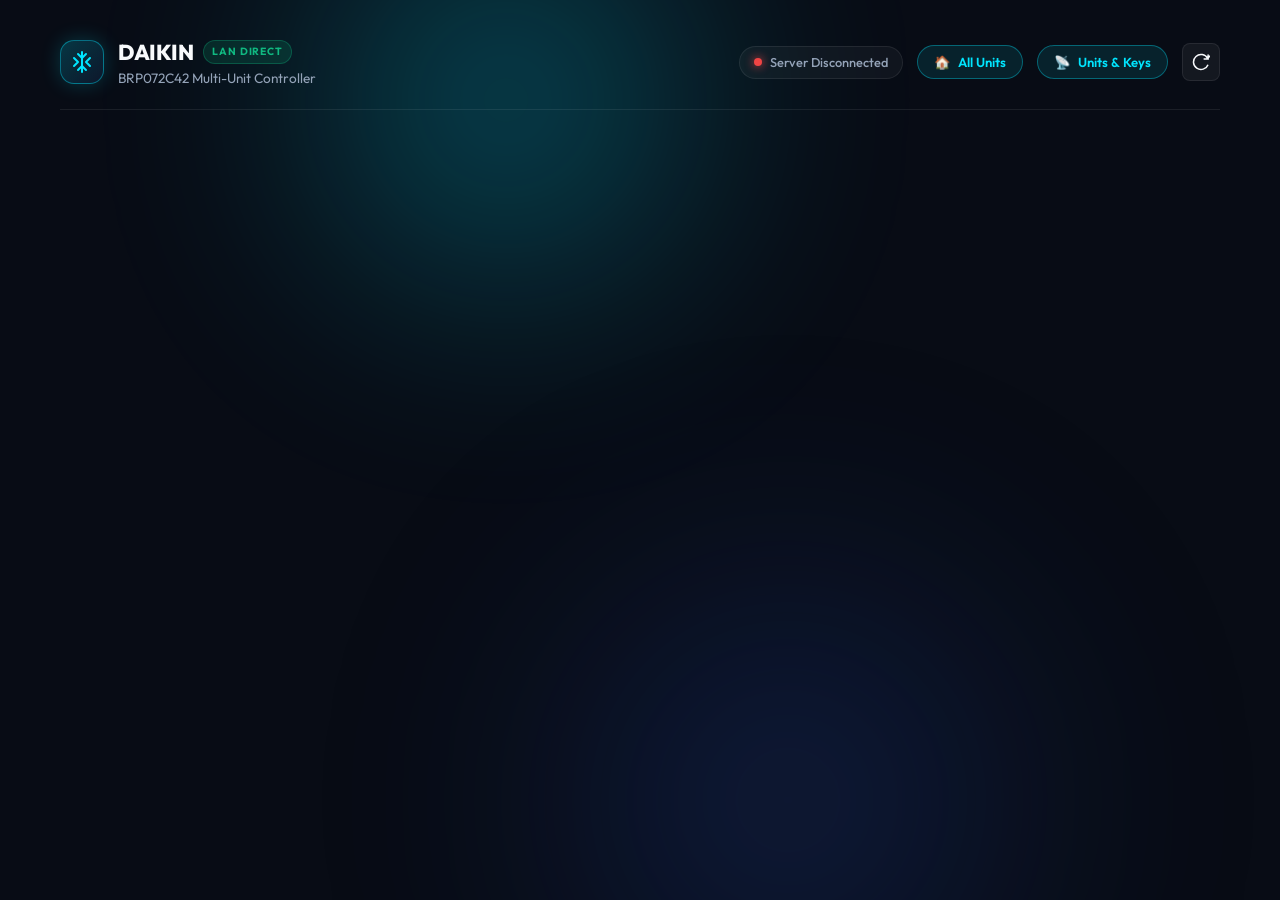
==== micropython/web/index.html @ b4bcb9a4 "feat(web): add mobile at-a-glance overview, declutter diagnostics, and in-browser renaming" ====
<!DOCTYPE html>
<html lang="en">
<head>
  <meta charset="UTF-8">
  <meta name="viewport" content="width=device-width, initial-scale=1.0, maximum-scale=1.0, user-scalable=no">
  <meta name="theme-color" content="#080c15">
  <meta name="apple-mobile-web-app-capable" content="yes">
  <meta name="apple-mobile-web-app-status-bar-style" content="black-translucent">
  <title>Daikin Local Climate Hub</title>
  <meta name="description" content="Local LAN controller for Daikin BRP072C42 smart air conditioners without cloud dependency.">
  <link rel="icon" href="data:image/svg+xml,<svg xmlns=%22http://www.w3.org/2000/svg%22 viewBox=%220 0 100 100%22><text y=%22.9em%22 font-size=%2290%22>❄️</text></svg>">
  <link rel="preconnect" href="https://fonts.googleapis.com">
  <link rel="preconnect" href="https://fonts.gstatic.com" crossorigin>
  <link href="https://fonts.googleapis.com/css2?family=Outfit:wght@300;400;500;600;700;800&family=JetBrains+Mono:wght@400;500&display=swap" rel="stylesheet">
  <link rel="stylesheet" href="style.css">
</head>
<body>
  <div class="ambient-glow glow-top"></div>
  <div class="ambient-glow glow-bottom"></div>

  <div class="app-container">
    <!-- Header -->
    <header class="app-header">
      <div class="brand">
        <div class="brand-icon">
          <svg viewBox="0 0 24 24" fill="none" stroke="currentColor" stroke-width="2" stroke-linecap="round" stroke-linejoin="round">
            <line x1="12" y1="2" x2="12" y2="22"></line>
            <path d="m20 16-4-4 4-4"></path>
            <path d="m4 8 4 4-4 4"></path>
            <path d="m16 4-4 4-4-4"></path>
            <path d="m8 20 4-4 4 4"></path>
          </svg>
        </div>
        <div class="brand-text">
          <h1>DAIKIN <span class="badge-direct">LAN DIRECT</span></h1>
          <p class="subtitle">BRP072C42 Multi-Unit Controller</p>
        </div>
      </div>

      <div class="header-actions">
        <div class="connection-status" id="connection-status">
          <span class="status-pulse"></span>
          <span class="status-text" id="status-text">Connected</span>
        </div>
        <button id="btn-toggle-view" class="pill-btn" title="Toggle Overview / Detailed View">
          <span class="btn-icon" id="toggle-view-icon">🏠</span>
          <span id="toggle-view-text">All Units</span>
        </button>
        <button id="btn-open-discovery" class="pill-btn" title="Discover & Configure Units">
          <span class="btn-icon">📡</span>
          <span>Units & Keys</span>
        </button>
        <button id="btn-refresh" class="icon-button" title="Refresh Telemetry">
          <svg viewBox="0 0 24 24" fill="none" stroke="currentColor" stroke-width="2">
            <path d="M21.5 2v6h-6M21.34 15.57a10 10 0 1 1-.57-8.38l5.67-5.67"/>
          </svg>
        </button>
      </div>
    </header>

    <!-- Multi-Device Tabs -->
    <nav class="device-tabs-container">
      <div class="device-tabs" id="device-tabs">
        <!-- Rendered by JS -->
      </div>
    </nav>

    <!-- Main Content Area -->
    <main class="dashboard-content" id="dashboard-content">
      <!-- Loading Skeleton -->
      <div class="loading-state" id="loading-state">
        <div class="spinner"></div>
        <p>Connecting to Daikin Wi-Fi unit...</p>
      </div>

      <!-- Overview / Landing View: All ACs at a glance -->
      <div id="overview-view" class="view-panel hidden">
        <div class="overview-header-bar">
          <div class="overview-stats">
            <h2 class="overview-title">All Climate Units</h2>
            <p class="overview-subtitle" id="overview-subtitle">Loading units...</p>
          </div>
          <div class="overview-actions">
            <button id="btn-all-off" class="pill-btn pill-btn-danger" title="Turn all running units off">
              <span class="btn-icon">⏹️</span>
              <span>Turn All Off</span>
            </button>
          </div>
        </div>

        <div class="overview-grid" id="overview-grid">
          <!-- Room cards rendered dynamically by JS -->
        </div>
      </div>

      <!-- Single Device Detail View -->
      <div id="active-device-view" class="view-panel hidden">
        <!-- Back Navigation Bar -->
        <div class="detail-nav-bar">
          <button id="btn-back-to-overview" class="btn-back" title="Back to All Units">
            <svg viewBox="0 0 24 24" fill="none" stroke="currentColor" stroke-width="2.5" class="back-icon">
              <line x1="19" y1="12" x2="5" y2="12"></line>
              <polyline points="12 19 5 12 12 5"></polyline>
            </svg>
            <span>All Units</span>
          </button>
          <span class="detail-nav-hint">Tap to view all rooms at a glance</span>
        </div>

        <!-- Top Control Deck -->
        <div class="control-grid">
          <!-- Main Thermostat Card -->
          <section class="card thermostat-card">
            <div class="card-header">
              <div class="title-with-rename">
                <div class="name-edit-wrapper">
                  <h2 class="card-title" id="active-device-name">Homeroom AC</h2>
                  <button id="btn-edit-active-name" class="icon-button-sm btn-rename" title="Rename this AC">
                    <svg viewBox="0 0 24 24" fill="none" stroke="currentColor" stroke-width="2">
                      <path d="M17 3a2.828 2.828 0 1 1 4 4L7.5 20.5 2 22l1.5-5.5L17 3z"></path>
                    </svg>
                  </button>
                </div>
                <p class="card-subtitle" id="active-device-ip">192.168.1.104 • BRP072C42</p>
              </div>
              <button id="btn-power" class="power-toggle" aria-label="Toggle Power">
                <svg viewBox="0 0 24 24" fill="none" stroke="currentColor" stroke-width="2.5">
                  <path d="M18.36 6.64a9 9 0 1 1-12.73 0M12 2v10"/>
                </svg>
              </button>
            </div>

            <div class="dial-container">
              <div class="dial-glow" id="dial-glow"></div>
              <div class="dial-inner">
                <button id="btn-temp-down" class="temp-stepper-btn" aria-label="Decrease Temperature">
                  <svg viewBox="0 0 24 24" fill="none" stroke="currentColor" stroke-width="3">
                    <line x1="5" y1="12" x2="19" y2="12"></line>
                  </svg>
                </button>
                <div class="temp-display">
                  <span class="temp-val" id="val-target-temp">24.0</span>
                  <span class="temp-unit">°C</span>
                  <div class="temp-label" id="label-mode-summary">COOLING ACTIVE</div>
                </div>
                <button id="btn-temp-up" class="temp-stepper-btn" aria-label="Increase Temperature">
                  <svg viewBox="0 0 24 24" fill="none" stroke="currentColor" stroke-width="3">
                    <line x1="12" y1="5" x2="12" y2="19"></line>
                    <line x1="5" y1="12" x2="19" y2="12"></line>
                  </svg>
                </button>
              </div>
            </div>

            <!-- Mode Selector -->
            <div class="control-section">
              <label class="section-label">OPERATING MODE</label>
              <div class="button-group mode-group" id="mode-selector">
                <button class="chip-btn" data-mode="cool" id="mode-cool">
                  <span class="chip-icon">❄️</span>
                  <span>Cool</span>
                </button>
                <button class="chip-btn" data-mode="dry" id="mode-dry">
                  <span class="chip-icon">💧</span>
                  <span>Dry</span>
                </button>
                <button class="chip-btn" data-mode="fan" id="mode-fan">
                  <span class="chip-icon">🌀</span>
                  <span>Fan</span>
                </button>
                <button class="chip-btn" data-mode="auto" id="mode-auto">
                  <span class="chip-icon">⚡</span>
                  <span>Auto</span>
                </button>
                <button class="chip-btn" data-mode="heat" id="mode-heat">
                  <span class="chip-icon">☀️</span>
                  <span>Heat</span>
                </button>
              </div>
            </div>

            <!-- Fan Speed & Swing Controls -->
            <div class="control-row">
              <div class="control-section flex-1">
                <label class="section-label">FAN SPEED</label>
                <div class="button-group" id="fan-selector">
                  <button class="chip-btn chip-sm" data-fan="A" id="fan-A">Auto</button>
                  <button class="chip-btn chip-sm" data-fan="B" id="fan-B">Quiet</button>
                  <button class="chip-btn chip-sm" data-fan="3" id="fan-3">1</button>
                  <button class="chip-btn chip-sm" data-fan="4" id="fan-4">2</button>
                  <button class="chip-btn chip-sm" data-fan="5" id="fan-5">3</button>
                  <button class="chip-btn chip-sm" data-fan="6" id="fan-6">4</button>
                  <button class="chip-btn chip-sm" data-fan="7" id="fan-7">5</button>
                </div>
              </div>

              <div class="control-section flex-1">
                <label class="section-label">VANE SWING</label>
                <div class="button-group" id="swing-selector">
                  <button class="chip-btn chip-sm" data-swing="0" id="swing-0">Off</button>
                  <button class="chip-btn chip-sm" data-swing="1" id="swing-1">Vert</button>
                  <button class="chip-btn chip-sm" data-swing="2" id="swing-2">Horiz</button>
                  <button class="chip-btn chip-sm" data-swing="3" id="swing-3">3D</button>
                </div>
              </div>
            </div>
          </section>

          <!-- Telemetry & Live Sensors -->
          <section class="card telemetry-card">
            <div class="telemetry-header">
              <h3 class="card-title">Live Sensors</h3>
              <p class="card-subtitle">Direct hardware thermistors</p>
            </div>

            <!-- Primary Climate Essentials (Prominent & Clean) -->
            <div class="primary-sensors-row">
              <div class="stat-box primary-stat">
                <span class="stat-icon">🏠</span>
                <div class="stat-meta">
                  <span class="stat-label">Indoor Room Temp</span>
                  <div class="stat-value" id="stat-htemp">--<span class="stat-unit">°C</span></div>
                </div>
              </div>

              <div class="stat-box primary-stat">
                <span class="stat-icon">💧</span>
                <div class="stat-meta">
                  <span class="stat-label">Indoor Humidity</span>
                  <div class="stat-value" id="stat-hhum">--<span class="stat-unit">%</span></div>
                </div>
              </div>
            </div>

            <!-- Collapsible Advanced Technical Diagnostics (Decluttered) -->
            <details class="diagnostics-drawer" id="diagnostics-drawer">
              <summary class="diagnostics-summary">
                <div class="summary-left">
                  <span class="summary-icon">⚡</span>
                  <span class="summary-text">Technical Diagnostics & Hardware</span>
                </div>
                <span class="summary-pill">Show</span>
              </summary>
              <div class="diagnostics-body">
                <div class="telemetry-grid">
                  <div class="stat-box">
                    <span class="stat-icon">⛅</span>
                    <div class="stat-meta">
                      <span class="stat-label">Outdoor Condenser</span>
                      <div class="stat-value" id="stat-otemp">--<span class="stat-unit">°C</span></div>
                    </div>
                  </div>

                  <div class="stat-box">
                    <span class="stat-icon">⚡</span>
                    <div class="stat-meta">
                      <span class="stat-label">Compressor Frequency</span>
                      <div class="stat-value" id="stat-cmpfreq">--<span class="stat-unit">Hz</span></div>
                    </div>
                  </div>

                  <div class="stat-box">
                    <span class="stat-icon">⏱️</span>
                    <div class="stat-meta">
                      <span class="stat-label">Today's Runtime</span>
                      <div class="stat-value" id="stat-runtime">--<span class="stat-unit">m</span></div>
                    </div>
                  </div>

                  <div class="stat-box">
                    <span class="stat-icon">🛡️</span>
                    <div class="stat-meta">
                      <span class="stat-label">Diagnostic Error</span>
                      <div class="stat-value stat-ok" id="stat-error">0 (Normal)</div>
                    </div>
                  </div>
                </div>

                <!-- Hardware Metadata -->
                <div class="hardware-info-box">
                  <div class="hw-item">
                    <span class="hw-label">MAC Address</span>
                    <span class="hw-value font-mono" id="hw-mac">--</span>
                  </div>
                  <div class="hw-item">
                    <span class="hw-label">Firmware</span>
                    <span class="hw-value font-mono" id="hw-firmware">--</span>
                  </div>
                  <div class="hw-item">
                    <span class="hw-label">Adapter Protocol</span>
                    <span class="hw-value">BRP072C42 (Legacy TLS)</span>
                  </div>
                  <div class="hw-item">
                    <span class="hw-label">Internal AC Clock</span>
                    <span class="hw-value font-mono" id="hw-clock">--</span>
                  </div>
                </div>
              </div>
            </details>
          </section>
        </div>
      </div>

      <!-- Unconfigured Device Placeholder View -->
      <div id="unconfigured-device-view" class="view-panel hidden">
        <div class="card setup-card">
          <div class="setup-icon">🔧</div>
          <h2 id="setup-device-title">Unit Not Configured Yet</h2>
          <p class="setup-desc">
            This unit slot is ready in your configuration. To connect this AC, open your configuration file and fill in its IP address and 13-digit sticker key.
          </p>

          <div class="code-block-preview">
            <span class="code-file-label">daikin_config.json</span>
            <pre><code>{
  "id": "<span id="setup-id-preview">ac_2</span>",
  "name": "<span id="setup-name-preview">Living Room AC</span>",
  "ip": "192.168.1.XXX",    <span class="code-comment">// Check your router DHCP list</span>
  "key": "PLACEHOLDER_KEY"   <span class="code-comment">// From sticker on BRP072C42 box</span>
}</code></pre>
          </div>

          <div class="setup-steps">
            <div class="step-item">
              <span class="step-number">1</span>
              <div>
                <strong>Find the unit's IP:</strong> Look up the DHCP client list in your home Wi-Fi router for <code>DaikinAP...</code> or its MAC address.
              </div>
            </div>
            <div class="step-item">
              <span class="step-number">2</span>
              <div>
                <strong>Get the Key:</strong> Check the photo you took of this unit's internal box for the 13-digit <code>KEY: XXXXXXXXXXXXX</code>.
              </div>
            </div>
            <div class="step-item">
              <span class="step-number">3</span>
              <div>
                <strong>Paste & Save:</strong> Edit <code>daikin_config.json</code>. The server will auto-register it!
              </div>
            </div>
          </div>
          <div class="setup-actions">
            <button id="btn-setup-open-discovery" class="btn-primary">
              <span>📡 Open Units & Key Helper</span>
            </button>
          </div>
        </div>
      </div>
    </main>

    <!-- Floating Action Toast -->
    <div id="toast" class="toast">
      <span id="toast-message">Command sent</span>
    </div>
  </div>

  <!-- In-Browser Nickname Customization Modal -->
  <div id="modal-rename" class="modal-overlay hidden">
    <div class="modal-card modal-card-sm">
      <div class="modal-header">
        <div class="modal-title-group">
          <span class="modal-badge">CUSTOMIZE A/C</span>
          <h2>Rename A/C Unit</h2>
          <p class="modal-subtitle">Update the friendly room nickname shown in the app.</p>
        </div>
        <button id="btn-close-rename-modal" class="icon-button modal-close" title="Close">✕</button>
      </div>

      <div class="modal-body-padded">
        <label for="input-rename-name" class="input-label">ROOM NICKNAME</label>
        <input 
          type="text" 
          id="input-rename-name" 
          class="key-input" 
          placeholder="e.g. Mom's Bedroom" 
          maxlength="32" 
          autocomplete="off"
        />
        <p class="input-hint">Saved instantly to server config & all connected browsers.</p>
      </div>

      <div class="modal-footer-actions">
        <button id="btn-cancel-rename" class="pill-btn">Cancel</button>
        <button id="btn-save-rename" class="btn-primary">
          <span>Save Nickname</span>
        </button>
      </div>
    </div>
  </div>

  <!-- Discovery & Key Management Modal -->
  <div id="modal-discovery" class="modal-overlay hidden">
    <div class="modal-card">
      <div class="modal-header">
        <div class="modal-title-group">
          <span class="modal-badge">LAN DISCOVERY & SETUP</span>
          <h2>Daikin AC Units</h2>
          <p class="modal-subtitle">Discovered units on your Wi-Fi. Enter 13-digit sticker keys in any order to pair.</p>
        </div>
        <button id="btn-close-modal" class="icon-button modal-close" title="Close">✕</button>
      </div>

      <div class="modal-actions-bar">
        <button id="btn-scan-network" class="btn-primary">
          <span class="scan-icon">📡</span>
          <span id="scan-btn-text">Scan Wi-Fi Subnet</span>
        </button>
        <span id="scan-status-pill" class="scan-status-text">Ready to scan</span>
      </div>

      <div id="discovered-cards-container" class="discovered-grid">
        <!-- Rendered dynamically by JS -->
      </div>
    </div>
  </div>

  <script src="app.js"></script>
</body>
</html>
---- micropython/web/style.css ----
:root {
  --bg-base: #080c15;
  --bg-card: rgba(18, 24, 38, 0.75);
  --bg-card-hover: rgba(24, 32, 50, 0.85);
  --bg-input: rgba(10, 14, 23, 0.6);
  --border-subtle: rgba(255, 255, 255, 0.08);
  --border-focus: rgba(0, 229, 255, 0.5);

  --text-main: #f8fafc;
  --text-muted: #94a3b8;
  --text-dim: #64748b;

  --accent-cyan: #00e5ff;
  --accent-blue: #3b82f6;
  --accent-emerald: #10b981;
  --accent-amber: #f59e0b;
  --accent-purple: #a855f7;
  --accent-danger: #ef4444;

  --glow-cyan: rgba(0, 229, 255, 0.35);
  --glow-emerald: rgba(16, 185, 129, 0.35);

  --radius-sm: 8px;
  --radius-md: 14px;
  --radius-lg: 22px;
  --radius-full: 9999px;

  --font-sans: 'Outfit', -apple-system, BlinkMacSystemFont, 'Segoe UI', Roboto, sans-serif;
  --font-mono: 'JetBrains Mono', monospace;

  --transition-fast: 0.18s cubic-bezier(0.4, 0, 0.2, 1);
  --transition-smooth: 0.3s cubic-bezier(0.16, 1, 0.3, 1);
}

*, *::before, *::after {
  box-sizing: border-box;
  margin: 0;
  padding: 0;
}

body {
  font-family: var(--font-sans);
  background-color: var(--bg-base);
  color: var(--text-main);
  min-height: 100vh;
  position: relative;
  overflow-x: hidden;
  line-height: 1.5;
  -webkit-font-smoothing: antialiased;
}

/* Ambient glow backgrounds */
.ambient-glow {
  position: fixed;
  border-radius: 50%;
  filter: blur(120px);
  pointer-events: none;
  z-index: 0;
  opacity: 0.45;
}

.glow-top {
  top: -150px;
  left: 20%;
  width: 500px;
  height: 500px;
  background: radial-gradient(circle, var(--accent-cyan) 0%, transparent 70%);
}

.glow-bottom {
  bottom: -200px;
  right: 15%;
  width: 600px;
  height: 600px;
  background: radial-gradient(circle, #1e3a8a 0%, transparent 75%);
}

.app-container {
  position: relative;
  z-index: 1;
  max-width: 1200px;
  margin: 0 auto;
  padding: 24px 20px 60px;
}

/* Header */
.app-header {
  display: flex;
  align-items: center;
  justify-content: space-between;
  padding: 12px 0 20px;
  border-bottom: 1px solid var(--border-subtle);
  margin-bottom: 24px;
}

.brand {
  display: flex;
  align-items: center;
  gap: 14px;
}

.brand-icon {
  width: 44px;
  height: 44px;
  background: linear-gradient(135deg, rgba(0, 229, 255, 0.2), rgba(59, 130, 246, 0.1));
  border: 1px solid rgba(0, 229, 255, 0.4);
  border-radius: var(--radius-md);
  display: flex;
  align-items: center;
  justify-content: center;
  color: var(--accent-cyan);
  box-shadow: 0 0 20px rgba(0, 229, 255, 0.2);
}

.brand-icon svg {
  width: 24px;
  height: 24px;
}

.brand-text h1 {
  font-size: 1.35rem;
  font-weight: 800;
  letter-spacing: -0.02em;
  display: flex;
  align-items: center;
  gap: 10px;
}

.badge-direct {
  font-size: 0.65rem;
  font-weight: 700;
  letter-spacing: 0.08em;
  padding: 3px 8px;
  border-radius: var(--radius-full);
  background: rgba(16, 185, 129, 0.15);
  color: var(--accent-emerald);
  border: 1px solid rgba(16, 185, 129, 0.3);
  text-transform: uppercase;
}

.subtitle {
  font-size: 0.85rem;
  color: var(--text-muted);
}

.header-actions {
  display: flex;
  align-items: center;
  gap: 14px;
}

.connection-status {
  display: flex;
  align-items: center;
  gap: 8px;
  padding: 6px 14px;
  background: rgba(255, 255, 255, 0.04);
  border: 1px solid var(--border-subtle);
  border-radius: var(--radius-full);
  font-size: 0.8rem;
  font-weight: 500;
  color: var(--text-muted);
}

.status-pulse {
  width: 8px;
  height: 8px;
  border-radius: 50%;
  background: var(--accent-emerald);
  box-shadow: 0 0 10px var(--accent-emerald);
  animation: pulse 2s infinite;
}

.status-pulse.status-busy {
  background: var(--accent-amber);
  box-shadow: 0 0 10px var(--accent-amber);
}

.status-pulse.status-error {
  background: var(--accent-danger);
  box-shadow: 0 0 10px var(--accent-danger);
}

@keyframes pulse {
  0% { transform: scale(0.95); opacity: 0.8; }
  50% { transform: scale(1.25); opacity: 1; }
  100% { transform: scale(0.95); opacity: 0.8; }
}

.icon-button {
  background: rgba(255, 255, 255, 0.05);
  border: 1px solid var(--border-subtle);
  color: var(--text-main);
  width: 38px;
  height: 38px;
  border-radius: var(--radius-sm);
  display: flex;
  align-items: center;
  justify-content: center;
  cursor: pointer;
  transition: var(--transition-fast);
}

.icon-button:hover {
  background: rgba(255, 255, 255, 0.12);
  transform: rotate(45deg);
}

.icon-button svg {
  width: 18px;
  height: 18px;
}

/* Device Tabs Bar */
.device-tabs-container {
  margin-bottom: 24px;
  overflow-x: auto;
  padding-bottom: 6px;
}

.device-tabs {
  display: flex;
  gap: 10px;
}

.device-tab {
  display: flex;
  align-items: center;
  gap: 10px;
  padding: 10px 18px;
  background: rgba(18, 24, 38, 0.6);
  backdrop-filter: blur(12px);
  border: 1px solid var(--border-subtle);
  border-radius: var(--radius-md);
  color: var(--text-muted);
  cursor: pointer;
  font-family: inherit;
  font-size: 0.9rem;
  font-weight: 500;
  transition: var(--transition-fast);
  white-space: nowrap;
}

.device-tab:hover {
  background: rgba(28, 38, 60, 0.7);
  color: var(--text-main);
  border-color: rgba(255, 255, 255, 0.15);
}

.device-tab.active {
  background: linear-gradient(135deg, rgba(0, 229, 255, 0.12), rgba(59, 130, 246, 0.08));
  border-color: var(--accent-cyan);
  color: #fff;
  box-shadow: 0 4px 20px rgba(0, 229, 255, 0.15);
}

.tab-badge {
  font-size: 0.7rem;
  padding: 2px 7px;
  border-radius: var(--radius-full);
  background: rgba(255, 255, 255, 0.08);
}

.device-tab.active .tab-badge {
  background: rgba(0, 229, 255, 0.2);
  color: var(--accent-cyan);
}

/* Main Cards Layout */
.control-grid {
  display: grid;
  grid-template-columns: 1.15fr 0.85fr;
  gap: 24px;
}

@media (max-width: 900px) {
  .control-grid {
    grid-template-columns: 1fr;
  }
}

@media (max-width: 640px) {
  .app-container {
    padding: 16px 14px 48px;
  }
  .app-header {
    flex-direction: column;
    align-items: flex-start;
    gap: 12px;
  }
  .header-actions {
    width: 100%;
    justify-content: space-between;
  }
  .card {
    padding: 20px 16px;
    border-radius: var(--radius-md);
  }
  .dial-inner {
    width: 216px;
    height: 216px;
  }
  .temp-val {
    font-size: 2.85rem;
  }
  .control-row {
    flex-direction: column;
    gap: 14px;
  }
  .telemetry-grid {
    grid-template-columns: 1fr 1fr;
    gap: 10px;
  }
  .stat-box {
    padding: 12px 10px;
    gap: 10px;
  }
  .stat-icon {
    font-size: 1.35rem;
  }
  .stat-value {
    font-size: 1.15rem;
  }
  .chip-btn {
    padding: 8px 10px;
    font-size: 0.82rem;
  }
}

.card {
  background: var(--bg-card);
  backdrop-filter: blur(16px);
  border: 1px solid var(--border-subtle);
  border-radius: var(--radius-lg);
  padding: 28px;
  box-shadow: 0 10px 40px rgba(0, 0, 0, 0.35);
  position: relative;
  overflow: hidden;
}

.card-header {
  display: flex;
  justify-content: space-between;
  align-items: flex-start;
  margin-bottom: 24px;
}

.card-title {
  font-size: 1.35rem;
  font-weight: 700;
  letter-spacing: -0.01em;
}

.card-subtitle {
  font-size: 0.85rem;
  color: var(--text-muted);
  margin-top: 4px;
}

/* Power Toggle Button */
.power-toggle {
  width: 52px;
  height: 52px;
  border-radius: 50%;
  border: 1px solid var(--border-subtle);
  background: rgba(255, 255, 255, 0.04);
  color: var(--text-dim);
  cursor: pointer;
  display: flex;
  align-items: center;
  justify-content: center;
  transition: var(--transition-fast);
}

.power-toggle svg {
  width: 24px;
  height: 24px;
}

.power-toggle:hover {
  transform: scale(1.05);
}

.power-toggle.is-on {
  background: linear-gradient(135deg, rgba(0, 229, 255, 0.25), rgba(16, 185, 129, 0.25));
  border-color: var(--accent-cyan);
  color: var(--accent-cyan);
  box-shadow: 0 0 25px var(--glow-cyan);
}

/* Radial Thermostat Dial */
.dial-container {
  display: flex;
  justify-content: center;
  align-items: center;
  margin: 16px 0 32px;
  position: relative;
}

.dial-glow {
  position: absolute;
  width: 260px;
  height: 260px;
  border-radius: 50%;
  background: radial-gradient(circle, rgba(0, 229, 255, 0.18) 0%, transparent 68%);
  pointer-events: none;
  transition: background var(--transition-smooth);
}

.dial-inner {
  width: 240px;
  height: 240px;
  border-radius: 50%;
  background: linear-gradient(145deg, #0f1626, #090e1a);
  border: 2px solid rgba(0, 229, 255, 0.3);
  box-shadow: inset 0 4px 20px rgba(0, 0, 0, 0.6), 0 10px 30px rgba(0, 0, 0, 0.5);
  display: flex;
  align-items: center;
  justify-content: space-between;
  padding: 0 18px;
  position: relative;
  z-index: 2;
}

.temp-display {
  text-align: center;
  flex: 1;
}

.temp-val {
  font-size: 3.4rem;
  font-weight: 800;
  letter-spacing: -0.04em;
  color: var(--text-main);
  line-height: 1;
}

.temp-unit {
  font-size: 1.4rem;
  font-weight: 500;
  color: var(--accent-cyan);
  margin-left: 2px;
}

.temp-label {
  font-size: 0.7rem;
  letter-spacing: 0.1em;
  font-weight: 700;
  color: var(--accent-cyan);
  text-transform: uppercase;
  margin-top: 8px;
}

.temp-stepper-btn {
  width: 42px;
  height: 42px;
  border-radius: 50%;
  border: 1px solid var(--border-subtle);
  background: rgba(255, 255, 255, 0.05);
  color: var(--text-main);
  cursor: pointer;
  display: flex;
  align-items: center;
  justify-content: center;
  transition: var(--transition-fast);
}

.temp-stepper-btn:hover {
  background: rgba(0, 229, 255, 0.15);
  border-color: var(--accent-cyan);
  color: var(--accent-cyan);
  transform: scale(1.1);
}

.temp-stepper-btn svg {
  width: 20px;
  height: 20px;
}

/* Mode & Chip Selectors */
.control-section {
  margin-top: 22px;
}

.section-label {
  display: block;
  font-size: 0.72rem;
  font-weight: 700;
  letter-spacing: 0.08em;
  color: var(--text-dim);
  margin-bottom: 10px;
  text-transform: uppercase;
}

.button-group {
  display: flex;
  gap: 8px;
  flex-wrap: wrap;
}

.chip-btn {
  flex: 1;
  min-width: 58px;
  padding: 10px 12px;
  background: rgba(255, 255, 255, 0.03);
  border: 1px solid var(--border-subtle);
  border-radius: var(--radius-sm);
  color: var(--text-muted);
  cursor: pointer;
  font-family: inherit;
  font-size: 0.85rem;
  font-weight: 600;
  display: flex;
  align-items: center;
  justify-content: center;
  gap: 6px;
  transition: var(--transition-fast);
}

.chip-btn:hover {
  background: rgba(255, 255, 255, 0.08);
  color: var(--text-main);
}

.chip-btn.active {
  background: rgba(0, 229, 255, 0.12);
  border-color: var(--accent-cyan);
  color: var(--accent-cyan);
  box-shadow: 0 0 15px rgba(0, 229, 255, 0.15);
}

/* Mode-specific active styles */
.chip-btn[data-mode="dry"].active {
  background: rgba(168, 85, 247, 0.12);
  border-color: var(--accent-purple);
  color: var(--accent-purple);
}

.chip-btn[data-mode="fan"].active {
  background: rgba(16, 185, 129, 0.12);
  border-color: var(--accent-emerald);
  color: var(--accent-emerald);
}

.chip-btn[data-mode="heat"].active {
  background: rgba(245, 158, 11, 0.12);
  border-color: var(--accent-amber);
  color: var(--accent-amber);
}

.chip-sm {
  padding: 8px 10px;
  font-size: 0.8rem;
}

.control-row {
  display: flex;
  gap: 16px;
}

.flex-1 {
  flex: 1;
}

/* Telemetry Card & Grid */
.telemetry-grid {
  display: grid;
  grid-template-columns: 1fr 1fr;
  gap: 14px;
  margin: 22px 0;
}

.stat-box {
  background: rgba(10, 14, 23, 0.5);
  border: 1px solid var(--border-subtle);
  border-radius: var(--radius-md);
  padding: 16px;
  display: flex;
  align-items: center;
  gap: 14px;
  transition: var(--transition-fast);
}

.stat-box:hover {
  border-color: rgba(255, 255, 255, 0.15);
  background: rgba(16, 22, 36, 0.6);
}

.stat-icon {
  font-size: 1.6rem;
  line-height: 1;
}

.stat-label {
  display: block;
  font-size: 0.72rem;
  font-weight: 600;
  color: var(--text-muted);
  text-transform: uppercase;
  letter-spacing: 0.05em;
  margin-bottom: 4px;
}

.stat-value {
  font-size: 1.4rem;
  font-weight: 700;
  color: var(--text-main);
  line-height: 1.1;
}

.stat-unit {
  font-size: 0.85rem;
  font-weight: 500;
  color: var(--text-dim);
  margin-left: 3px;
}

.stat-ok {
  color: var(--accent-emerald);
  font-size: 1.05rem;
}

/* Hardware metadata info box */
.hardware-info-box {
  background: rgba(10, 14, 23, 0.7);
  border: 1px solid var(--border-subtle);
  border-radius: var(--radius-md);
  padding: 16px;
  display: flex;
  flex-direction: column;
  gap: 10px;
}

.hw-item {
  display: flex;
  justify-content: space-between;
  font-size: 0.82rem;
}

.hw-label {
  color: var(--text-dim);
}

.hw-value {
  color: var(--text-muted);
}

.font-mono {
  font-family: var(--font-mono);
}

/* Setup Card (for unconfigured slots) */
.setup-card {
  max-width: 680px;
  margin: 30px auto;
  text-align: center;
  padding: 40px 32px;
}

.setup-icon {
  font-size: 3rem;
  margin-bottom: 12px;
}

.setup-desc {
  color: var(--text-muted);
  margin: 12px auto 28px;
  max-width: 500px;
  font-size: 0.95rem;
}

.code-block-preview {
  background: #060911;
  border: 1px solid var(--border-subtle);
  border-radius: var(--radius-md);
  padding: 20px;
  text-align: left;
  position: relative;
  margin-bottom: 30px;
}

.code-file-label {
  position: absolute;
  top: 8px;
  right: 12px;
  font-size: 0.7rem;
  color: var(--accent-cyan);
  font-family: var(--font-mono);
}

.code-block-preview pre {
  font-family: var(--font-mono);
  font-size: 0.85rem;
  color: #e2e8f0;
  line-height: 1.6;
}

.code-comment {
  color: var(--text-dim);
}

.setup-steps {
  display: flex;
  flex-direction: column;
  gap: 16px;
  text-align: left;
}

.step-item {
  display: flex;
  gap: 14px;
  align-items: flex-start;
  font-size: 0.9rem;
  color: var(--text-muted);
}

.step-number {
  width: 28px;
  height: 28px;
  border-radius: 50%;
  background: rgba(0, 229, 255, 0.15);
  color: var(--accent-cyan);
  border: 1px solid var(--accent-cyan);
  display: flex;
  align-items: center;
  justify-content: center;
  font-weight: 700;
  font-size: 0.8rem;
  flex-shrink: 0;
}

.step-item code {
  background: rgba(255, 255, 255, 0.08);
  padding: 2px 6px;
  border-radius: 4px;
  font-family: var(--font-mono);
  color: var(--text-main);
}

.step-item a {
  color: var(--accent-cyan);
  text-decoration: none;
}

/* Loading & Toast States */
.loading-state {
  text-align: center;
  padding: 80px 20px;
  color: var(--text-muted);
}

.spinner {
  width: 44px;
  height: 44px;
  border: 3px solid rgba(0, 229, 255, 0.15);
  border-top-color: var(--accent-cyan);
  border-radius: 50%;
  animation: spin 0.8s linear infinite;
  margin: 0 auto 18px;
}

@keyframes spin {
  to { transform: rotate(360deg); }
}

.hidden {
  display: none !important;
}

.toast {
  position: fixed;
  bottom: 24px;
  right: 24px;
  background: rgba(15, 23, 42, 0.9);
  backdrop-filter: blur(12px);
  border: 1px solid var(--border-subtle);
  border-left: 4px solid var(--accent-cyan);
  padding: 12px 20px;
  border-radius: var(--radius-sm);
  color: var(--text-main);
  font-size: 0.88rem;
  font-weight: 500;
  box-shadow: 0 10px 30px rgba(0, 0, 0, 0.4);
  transform: translateY(100px);
  opacity: 0;
  transition: var(--transition-smooth);
  z-index: 100;
}

.toast.show {
  transform: translateY(0);
  opacity: 1;
}

/* Header Action Pill Button */
.pill-btn {
  display: flex;
  align-items: center;
  gap: 8px;
  padding: 8px 16px;
  background: rgba(0, 229, 255, 0.1);
  border: 1px solid rgba(0, 229, 255, 0.35);
  border-radius: var(--radius-full);
  color: var(--accent-cyan);
  font-family: inherit;
  font-size: 0.82rem;
  font-weight: 600;
  cursor: pointer;
  transition: var(--transition-fast);
}

.pill-btn:hover {
  background: rgba(0, 229, 255, 0.2);
  border-color: var(--accent-cyan);
  box-shadow: 0 0 15px var(--glow-cyan);
}

.btn-primary {
  display: inline-flex;
  align-items: center;
  justify-content: center;
  gap: 8px;
  padding: 10px 20px;
  background: linear-gradient(135deg, var(--accent-cyan), var(--accent-blue));
  border: none;
  border-radius: var(--radius-sm);
  color: #030712;
  font-family: inherit;
  font-size: 0.88rem;
  font-weight: 700;
  cursor: pointer;
  transition: var(--transition-fast);
  box-shadow: 0 4px 15px rgba(0, 229, 255, 0.25);
}

.btn-primary:hover {
  transform: translateY(-1px);
  box-shadow: 0 6px 20px rgba(0, 229, 255, 0.4);
}

.btn-primary:active {
  transform: translateY(1px);
}

.btn-primary:disabled {
  opacity: 0.5;
  cursor: not-allowed;
  transform: none;
}

/* Modal Overlay & Container */
.modal-overlay {
  position: fixed;
  inset: 0;
  background: rgba(4, 7, 14, 0.85);
  backdrop-filter: blur(16px);
  z-index: 1000;
  display: flex;
  align-items: center;
  justify-content: center;
  padding: 20px;
  opacity: 1;
  transition: opacity var(--transition-smooth);
}

.modal-card {
  background: #0c1220;
  border: 1px solid rgba(0, 229, 255, 0.25);
  border-radius: var(--radius-lg);
  box-shadow: 0 20px 60px rgba(0, 0, 0, 0.6), 0 0 40px rgba(0, 229, 255, 0.1);
  width: 100%;
  max-width: 820px;
  max-height: 90vh;
  display: flex;
  flex-direction: column;
  overflow: hidden;
  animation: modalIn 0.25s cubic-bezier(0.16, 1, 0.3, 1);
}

@keyframes modalIn {
  from { opacity: 0; transform: scale(0.96) translateY(10px); }
  to { opacity: 1; transform: scale(1) translateY(0); }
}

.modal-header {
  display: flex;
  align-items: flex-start;
  justify-content: space-between;
  padding: 24px 28px 18px;
  border-bottom: 1px solid var(--border-subtle);
}

.modal-badge {
  font-size: 0.68rem;
  font-weight: 700;
  letter-spacing: 0.08em;
  padding: 3px 8px;
  border-radius: var(--radius-full);
  background: rgba(0, 229, 255, 0.12);
  color: var(--accent-cyan);
  border: 1px solid rgba(0, 229, 255, 0.3);
  display: inline-block;
  margin-bottom: 8px;
}

.modal-title-group h2 {
  font-size: 1.45rem;
  font-weight: 800;
  letter-spacing: -0.02em;
}

.modal-subtitle {
  font-size: 0.85rem;
  color: var(--text-muted);
  margin-top: 4px;
}

.modal-close {
  background: transparent;
  border: 1px solid var(--border-subtle);
  color: var(--text-muted);
  font-size: 1.1rem;
}

.modal-close:hover {
  background: rgba(255, 255, 255, 0.1);
  color: #fff;
  transform: none;
}

.modal-actions-bar {
  display: flex;
  align-items: center;
  justify-content: space-between;
  padding: 16px 28px;
  background: rgba(10, 15, 26, 0.6);
  border-bottom: 1px solid var(--border-subtle);
}

.scan-status-text {
  font-size: 0.82rem;
  color: var(--text-muted);
  font-family: var(--font-mono);
}

/* Discovered Cards Grid */
.discovered-grid {
  padding: 24px 28px;
  overflow-y: auto;
  display: flex;
  flex-direction: column;
  gap: 16px;
}

.unit-card {
  background: rgba(18, 26, 42, 0.6);
  border: 1px solid var(--border-subtle);
  border-radius: var(--radius-md);
  padding: 20px;
  transition: var(--transition-fast);
  display: flex;
  flex-direction: column;
  gap: 16px;
}

.unit-card:hover {
  border-color: rgba(0, 229, 255, 0.3);
  background: rgba(22, 32, 52, 0.75);
}

.unit-card.is-paired {
  border-left: 4px solid var(--accent-emerald);
}

.unit-card.is-unpaired {
  border-left: 4px solid var(--accent-amber);
}

.unit-card-header {
  display: flex;
  align-items: center;
  justify-content: space-between;
  gap: 12px;
}

.unit-title-row {
  display: flex;
  align-items: center;
  gap: 10px;
  flex: 1;
}

.unit-name-input {
  background: rgba(8, 12, 20, 0.6);
  border: 1px solid var(--border-subtle);
  border-radius: var(--radius-sm);
  color: var(--text-main);
  font-family: inherit;
  font-size: 1.05rem;
  font-weight: 700;
  padding: 6px 12px;
  max-width: 260px;
  transition: var(--transition-fast);
}

.unit-name-input:focus {
  outline: none;
  border-color: var(--accent-cyan);
  background: rgba(12, 18, 30, 0.8);
}

.unit-badge {
  font-size: 0.72rem;
  font-weight: 700;
  padding: 4px 10px;
  border-radius: var(--radius-full);
  display: inline-flex;
  align-items: center;
  gap: 5px;
}

.unit-badge.badge-paired {
  background: rgba(16, 185, 129, 0.15);
  color: var(--accent-emerald);
  border: 1px solid rgba(16, 185, 129, 0.3);
}

.unit-badge.badge-needs-key {
  background: rgba(245, 158, 11, 0.15);
  color: var(--accent-amber);
  border: 1px solid rgba(245, 158, 11, 0.3);
}

.unit-meta-pills {
  display: flex;
  flex-wrap: wrap;
  gap: 8px;
  font-size: 0.75rem;
}

.meta-pill {
  background: rgba(255, 255, 255, 0.05);
  border: 1px solid var(--border-subtle);
  padding: 3px 8px;
  border-radius: 4px;
  color: var(--text-muted);
  font-family: var(--font-mono);
}

.unit-key-row {
  display: flex;
  align-items: center;
  gap: 12px;
}

.key-input-wrapper {
  flex: 1;
  position: relative;
}

.key-input {
  width: 100%;
  background: rgba(6, 10, 18, 0.8);
  border: 1px solid var(--border-subtle);
  border-radius: var(--radius-sm);
  color: #fff;
  font-family: var(--font-mono);
  font-size: 0.95rem;
  letter-spacing: 0.08em;
  padding: 10px 14px;
  transition: var(--transition-fast);
}

.key-input:focus {
  outline: none;
  border-color: var(--accent-cyan);
  box-shadow: 0 0 10px rgba(0, 229, 255, 0.2);
}

.btn-pair {
  white-space: nowrap;
  padding: 10px 16px;
  font-size: 0.82rem;
}

.key-feedback {
  font-size: 0.8rem;
  font-family: var(--font-mono);
  display: flex;
  align-items: center;
  gap: 6px;
}

.key-feedback.success {
  color: var(--accent-emerald);
}

.key-feedback.error {
  color: var(--accent-danger);
}

.key-feedback.busy {
  color: var(--accent-amber);
}

.setup-actions {
  margin-top: 24px;
  display: flex;
  justify-content: center;
}


/* ==========================================================================
   Overview Landing Page: All ACs At-a-Glance (Mom-Friendly Mobile First)
   ========================================================================== */

.overview-header-bar {
  display: flex;
  align-items: center;
  justify-content: space-between;
  margin-bottom: 20px;
  gap: 16px;
}

.overview-title {
  font-size: 1.5rem;
  font-weight: 800;
  letter-spacing: -0.02em;
  color: var(--text-main);
}

.overview-subtitle {
  font-size: 0.85rem;
  color: var(--text-muted);
  margin-top: 2px;
}

.pill-btn-danger {
  color: var(--accent-danger);
  border-color: rgba(239, 68, 68, 0.4);
  background: rgba(239, 68, 68, 0.1);
}

.pill-btn-danger:hover {
  background: rgba(239, 68, 68, 0.2);
  border-color: var(--accent-danger);
  box-shadow: 0 0 15px rgba(239, 68, 68, 0.3);
}

/* Overview Cards Grid */
.overview-grid {
  display: grid;
  grid-template-columns: repeat(auto-fill, minmax(320px, 1fr));
  gap: 20px;
}

.glance-card {
  background: var(--bg-card);
  border: 1px solid var(--border-subtle);
  border-radius: var(--radius-lg);
  padding: 22px;
  display: flex;
  flex-direction: column;
  gap: 16px;
  position: relative;
  overflow: hidden;
  backdrop-filter: blur(20px);
  transition: transform var(--transition-fast), border-color var(--transition-fast), box-shadow var(--transition-fast);
}

.glance-card:hover {
  background: var(--bg-card-hover);
  border-color: rgba(0, 229, 255, 0.3);
  transform: translateY(-2px);
  box-shadow: 0 12px 30px rgba(0, 0, 0, 0.4);
}

.glance-card.is-on {
  border-color: rgba(0, 229, 255, 0.35);
  box-shadow: 0 8px 32px rgba(0, 229, 255, 0.08);
}

.glance-card.is-on::before {
  content: "";
  position: absolute;
  top: 0;
  left: 0;
  right: 0;
  height: 3px;
  background: linear-gradient(90deg, var(--accent-cyan), var(--accent-blue));
}

.glance-card.is-off {
  opacity: 0.85;
}

.glance-card.is-off:hover {
  opacity: 1;
}

.glance-card-header {
  display: flex;
  align-items: flex-start;
  justify-content: space-between;
  gap: 12px;
}

.glance-title-area {
  display: flex;
  flex-direction: column;
  gap: 4px;
}

.glance-title-row {
  display: flex;
  align-items: center;
  gap: 8px;
}

.glance-room-name {
  font-size: 1.22rem;
  font-weight: 700;
  color: #fff;
  letter-spacing: -0.01em;
}

.btn-rename {
  background: transparent;
  border: none;
  color: var(--text-dim);
  cursor: pointer;
  padding: 4px;
  border-radius: 4px;
  display: inline-flex;
  align-items: center;
  justify-content: center;
  transition: var(--transition-fast);
}

.btn-rename svg {
  width: 15px;
  height: 15px;
}

.btn-rename:hover {
  color: var(--accent-cyan);
  background: rgba(0, 229, 255, 0.12);
}

.glance-ip-label {
  font-size: 0.76rem;
  color: var(--text-dim);
  font-family: var(--font-mono);
}

.glance-badge {
  font-size: 0.72rem;
  font-weight: 700;
  letter-spacing: 0.04em;
  padding: 4px 10px;
  border-radius: var(--radius-full);
  display: inline-flex;
  align-items: center;
  gap: 5px;
  white-space: nowrap;
}

.glance-badge.badge-cool {
  background: rgba(0, 229, 255, 0.15);
  color: var(--accent-cyan);
  border: 1px solid rgba(0, 229, 255, 0.3);
}

.glance-badge.badge-heat {
  background: rgba(245, 158, 11, 0.15);
  color: var(--accent-amber);
  border: 1px solid rgba(245, 158, 11, 0.3);
}

.glance-badge.badge-off {
  background: rgba(255, 255, 255, 0.06);
  color: var(--text-muted);
  border: 1px solid var(--border-subtle);
}

/* Card Body: Power & Temp Hero */
.glance-body {
  display: flex;
  align-items: center;
  justify-content: space-between;
  gap: 16px;
  background: rgba(8, 12, 22, 0.5);
  border: 1px solid rgba(255, 255, 255, 0.04);
  border-radius: var(--radius-md);
  padding: 14px 16px;
}

/* Big Tactile Glance Power Button */
.glance-power-btn {
  width: 58px;
  height: 58px;
  border-radius: 50%;
  border: 2px solid var(--border-subtle);
  background: rgba(14, 20, 32, 0.8);
  color: var(--text-muted);
  cursor: pointer;
  display: flex;
  flex-direction: column;
  align-items: center;
  justify-content: center;
  gap: 2px;
  transition: all var(--transition-fast);
  flex-shrink: 0;
}

.glance-power-btn svg {
  width: 22px;
  height: 22px;
}

.glance-power-label {
  font-size: 0.62rem;
  font-weight: 700;
  letter-spacing: 0.06em;
}

.glance-power-btn.is-on {
  background: linear-gradient(135deg, rgba(0, 229, 255, 0.25), rgba(59, 130, 246, 0.25));
  border-color: var(--accent-cyan);
  color: var(--accent-cyan);
  box-shadow: 0 0 20px var(--glow-cyan);
}

.glance-power-btn:hover {
  transform: scale(1.05);
}

.glance-power-btn:active {
  transform: scale(0.96);
}

/* Glance Temp & Steppers Group */
.glance-temp-group {
  display: flex;
  align-items: center;
  gap: 12px;
}

.glance-temp-block {
  display: flex;
  flex-direction: column;
  align-items: flex-start;
}

.glance-temp-label {
  font-size: 0.64rem;
  font-weight: 700;
  letter-spacing: 0.06em;
  color: var(--text-dim);
  text-transform: uppercase;
}

.glance-temp-value {
  font-size: 1.75rem;
  font-weight: 800;
  color: #fff;
  line-height: 1.1;
  letter-spacing: -0.03em;
}

.glance-temp-unit {
  font-size: 0.95rem;
  font-weight: 500;
  color: var(--accent-cyan);
}

.glance-stepper-col {
  display: flex;
  flex-direction: column;
  gap: 6px;
}

.glance-stepper-btn {
  width: 32px;
  height: 32px;
  border-radius: var(--radius-sm);
  background: rgba(255, 255, 255, 0.07);
  border: 1px solid var(--border-subtle);
  color: var(--text-main);
  display: flex;
  align-items: center;
  justify-content: center;
  cursor: pointer;
  transition: var(--transition-fast);
}

.glance-stepper-btn:hover {
  background: rgba(0, 229, 255, 0.15);
  border-color: var(--accent-cyan);
  color: var(--accent-cyan);
}

.glance-stepper-btn:active {
  transform: scale(0.92);
}

.glance-stepper-btn svg {
  width: 14px;
  height: 14px;
}

/* Card Footer */
.glance-footer {
  display: flex;
  align-items: center;
  justify-content: space-between;
  padding-top: 6px;
  border-top: 1px solid var(--border-subtle);
}

.glance-meta-text {
  font-size: 0.8rem;
  color: var(--text-muted);
}

.glance-btn-detail {
  background: transparent;
  border: 1px solid var(--border-subtle);
  border-radius: var(--radius-full);
  padding: 5px 12px;
  font-size: 0.78rem;
  font-weight: 600;
  color: var(--accent-cyan);
  cursor: pointer;
  transition: var(--transition-fast);
  display: inline-flex;
  align-items: center;
  gap: 4px;
}

.glance-btn-detail:hover {
  background: rgba(0, 229, 255, 0.15);
  border-color: var(--accent-cyan);
}

/* ==========================================================================
   Detail View Navigation & Decluttered Layout
   ========================================================================== */

.detail-nav-bar {
  display: flex;
  align-items: center;
  justify-content: space-between;
  margin-bottom: 14px;
}

.btn-back {
  display: inline-flex;
  align-items: center;
  gap: 8px;
  padding: 7px 14px;
  background: rgba(255, 255, 255, 0.06);
  border: 1px solid var(--border-subtle);
  border-radius: var(--radius-full);
  color: var(--text-main);
  font-family: inherit;
  font-size: 0.85rem;
  font-weight: 600;
  cursor: pointer;
  transition: var(--transition-fast);
}

.btn-back:hover {
  background: rgba(0, 229, 255, 0.15);
  border-color: var(--accent-cyan);
  color: var(--accent-cyan);
}

.back-icon {
  width: 16px;
  height: 16px;
}

.detail-nav-hint {
  font-size: 0.78rem;
  color: var(--text-dim);
}

.title-with-rename {
  display: flex;
  flex-direction: column;
}

.name-edit-wrapper {
  display: flex;
  align-items: center;
  gap: 8px;
}

.icon-button-sm {
  width: 28px;
  height: 28px;
  border-radius: 50%;
  background: rgba(255, 255, 255, 0.06);
  border: 1px solid var(--border-subtle);
  color: var(--text-muted);
  cursor: pointer;
  display: inline-flex;
  align-items: center;
  justify-content: center;
  transition: var(--transition-fast);
}

.icon-button-sm:hover {
  background: rgba(0, 229, 255, 0.15);
  color: var(--accent-cyan);
  border-color: var(--accent-cyan);
}

/* Primary Environmental Sensors */
.primary-sensors-row {
  display: grid;
  grid-template-columns: 1fr 1fr;
  gap: 12px;
  margin-bottom: 16px;
}

.primary-stat {
  background: rgba(10, 16, 28, 0.7);
  border: 1px solid rgba(0, 229, 255, 0.2);
  padding: 16px;
}

/* Collapsible Diagnostics Accordion */
.diagnostics-drawer {
  background: rgba(8, 12, 20, 0.6);
  border: 1px solid var(--border-subtle);
  border-radius: var(--radius-md);
  overflow: hidden;
  margin-top: 10px;
}

.diagnostics-summary {
  display: flex;
  align-items: center;
  justify-content: space-between;
  padding: 14px 18px;
  cursor: pointer;
  user-select: none;
  list-style: none;
  transition: background var(--transition-fast);
}

.diagnostics-summary::-webkit-details-marker {
  display: none;
}

.diagnostics-summary:hover {
  background: rgba(255, 255, 255, 0.04);
}

.summary-left {
  display: flex;
  align-items: center;
  gap: 8px;
  font-size: 0.84rem;
  font-weight: 600;
  color: var(--text-muted);
}

.summary-pill {
  font-size: 0.72rem;
  font-weight: 700;
  padding: 3px 10px;
  border-radius: var(--radius-full);
  background: rgba(255, 255, 255, 0.06);
  border: 1px solid var(--border-subtle);
  color: var(--text-dim);
}

.diagnostics-drawer[open] .summary-pill {
  background: rgba(0, 229, 255, 0.12);
  color: var(--accent-cyan);
  border-color: rgba(0, 229, 255, 0.3);
}

.diagnostics-body {
  padding: 14px 18px 18px;
  border-top: 1px solid var(--border-subtle);
  display: flex;
  flex-direction: column;
  gap: 16px;
}

/* Rename Modal Specifics */
.modal-card-sm {
  max-width: 440px;
}

.modal-body-padded {
  padding: 24px 28px;
  display: flex;
  flex-direction: column;
  gap: 8px;
}

.input-label {
  font-size: 0.74rem;
  font-weight: 700;
  letter-spacing: 0.06em;
  color: var(--text-dim);
}

.input-hint {
  font-size: 0.76rem;
  color: var(--text-muted);
  margin-top: 4px;
}

.modal-footer-actions {
  display: flex;
  align-items: center;
  justify-content: flex-end;
  gap: 12px;
  padding: 16px 28px 24px;
}

/* Responsive Tweaks for Mobile */
@media (max-width: 640px) {
  .overview-grid {
    grid-template-columns: 1fr;
    gap: 14px;
  }
  .glance-card {
    padding: 18px 16px;
  }
  .glance-body {
    padding: 12px 14px;
  }
  .glance-power-btn {
    width: 52px;
    height: 52px;
  }
  .glance-temp-value {
    font-size: 1.65rem;
  }
  .primary-sensors-row {
    grid-template-columns: 1fr;
  }
}
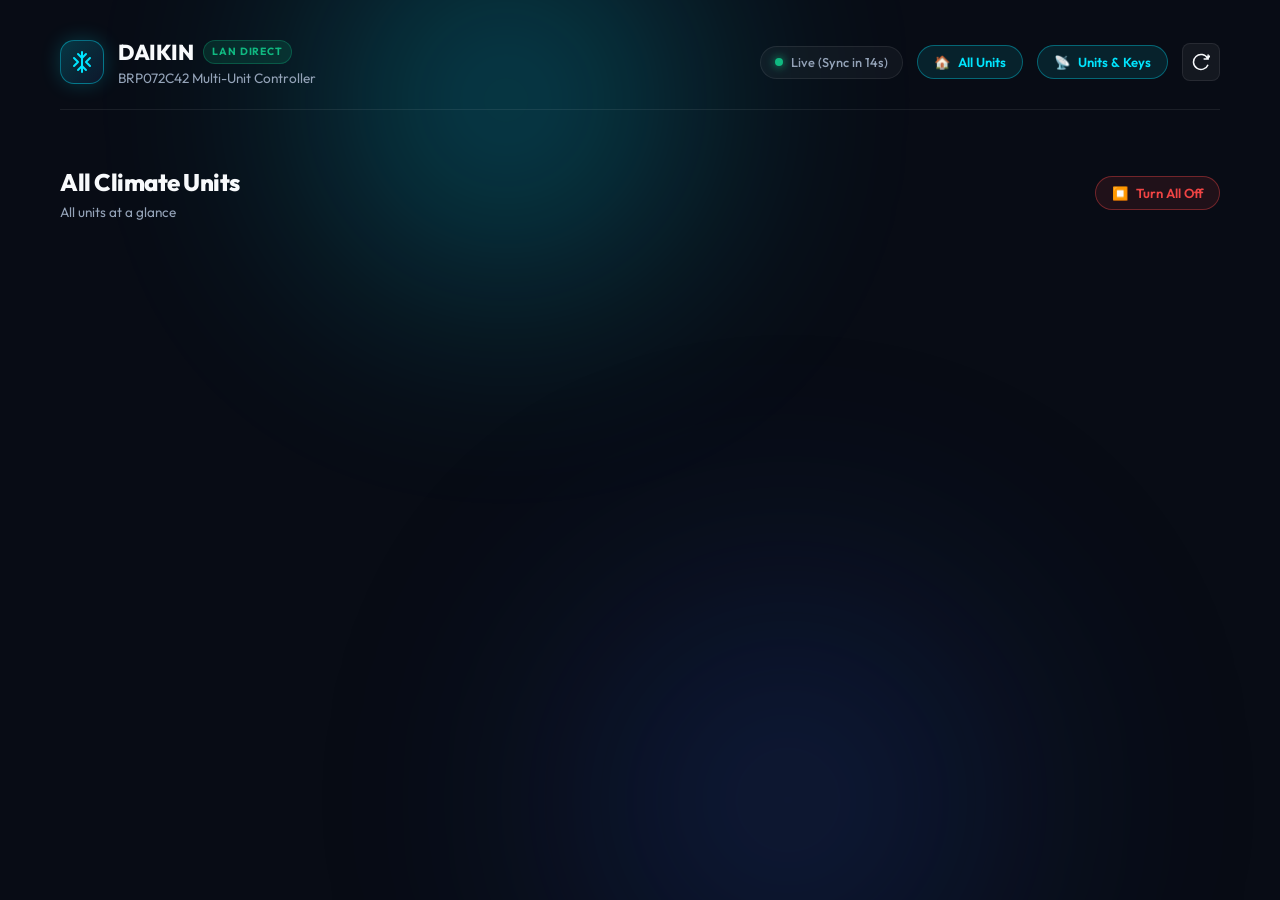
==== commit 277ddc7f: "fix(web): instant 0ms stale-while-revalidate cache on refresh without loading spinner" ====
--- a/micropython/web/index.html
+++ b/micropython/web/index.html
@@ -67,18 +67,18 @@
 
     <!-- Main Content Area -->
     <main class="dashboard-content" id="dashboard-content">
-      <!-- Loading Skeleton -->
-      <div class="loading-state" id="loading-state">
+      <!-- Loading Skeleton (Hidden by default, instant cache render) -->
+      <div class="loading-state hidden" id="loading-state">
         <div class="spinner"></div>
         <p>Connecting to Daikin Wi-Fi unit...</p>
       </div>
 
       <!-- Overview / Landing View: All ACs at a glance -->
-      <div id="overview-view" class="view-panel hidden">
+      <div id="overview-view" class="view-panel">
         <div class="overview-header-bar">
           <div class="overview-stats">
             <h2 class="overview-title">All Climate Units</h2>
-            <p class="overview-subtitle" id="overview-subtitle">Loading units...</p>
+            <p class="overview-subtitle" id="overview-subtitle">All units at a glance</p>
           </div>
           <div class="overview-actions">
             <button id="btn-all-off" class="pill-btn pill-btn-danger" title="Turn all running units off">
--- a/micropython/web/style.css
+++ b/micropython/web/style.css
@@ -1424,23 +1424,25 @@
 }
 
 .glance-btn-detail {
-  background: transparent;
-  border: 1px solid var(--border-subtle);
+  background: rgba(0, 229, 255, 0.1);
+  border: 1px solid rgba(0, 229, 255, 0.35);
   border-radius: var(--radius-full);
-  padding: 5px 12px;
-  font-size: 0.78rem;
-  font-weight: 600;
+  padding: 8px 16px;
+  font-size: 0.82rem;
+  font-weight: 700;
   color: var(--accent-cyan);
   cursor: pointer;
   transition: var(--transition-fast);
   display: inline-flex;
   align-items: center;
-  gap: 4px;
+  gap: 6px;
+  min-height: 38px;
 }
 
 .glance-btn-detail:hover {
-  background: rgba(0, 229, 255, 0.15);
+  background: rgba(0, 229, 255, 0.22);
   border-color: var(--accent-cyan);
+  box-shadow: 0 0 12px var(--glow-cyan);
 }
 
 /* ==========================================================================
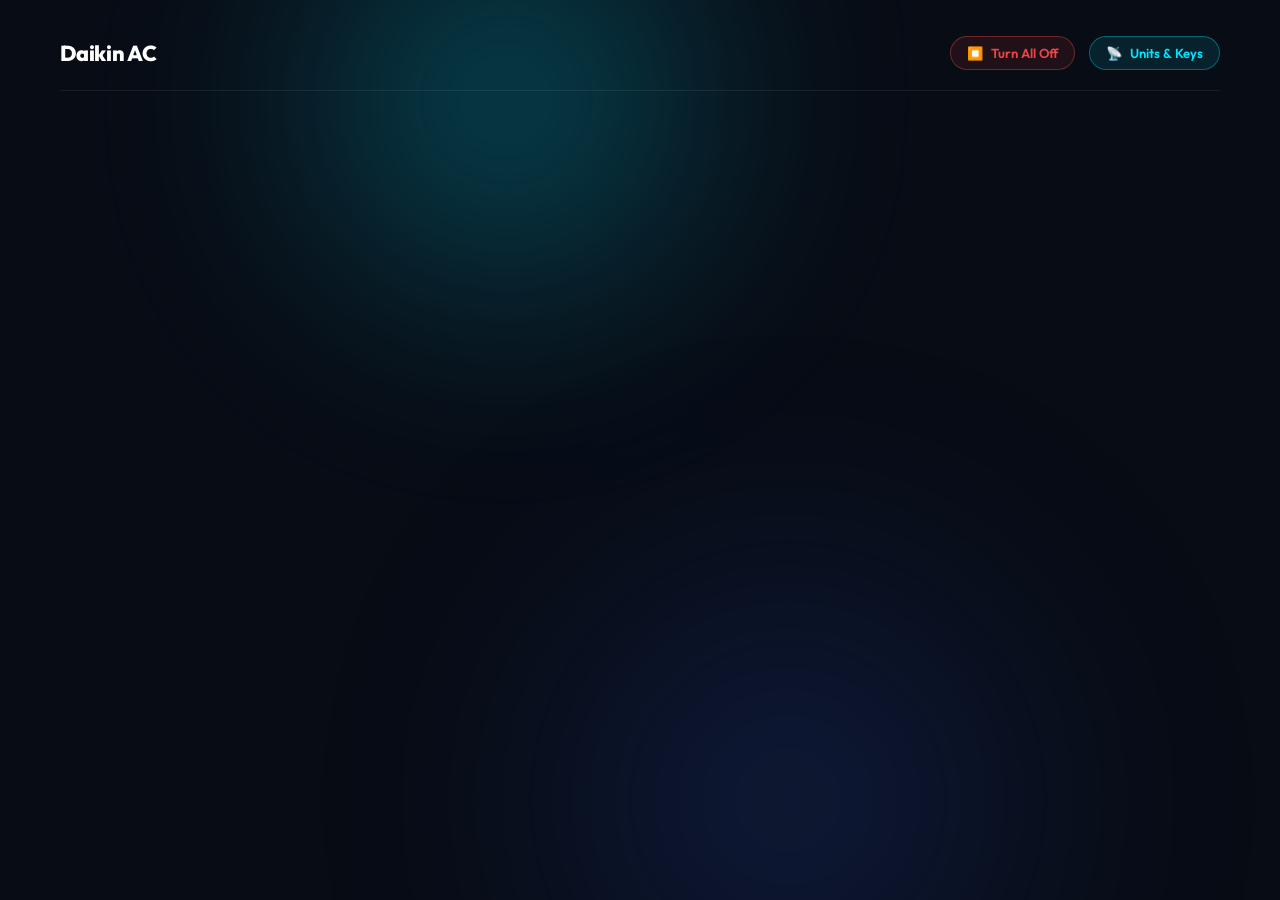
==== commit 4fcd9015: "fix(ui): declutter landing page to clean tactile tiles, add pooled stepper control, and make touchsc" ====
--- a/micropython/web/index.html
+++ b/micropython/web/index.html
@@ -22,44 +22,23 @@
     <!-- Header -->
     <header class="app-header">
       <div class="brand">
-        <div class="brand-icon">
-          <svg viewBox="0 0 24 24" fill="none" stroke="currentColor" stroke-width="2" stroke-linecap="round" stroke-linejoin="round">
-            <line x1="12" y1="2" x2="12" y2="22"></line>
-            <path d="m20 16-4-4 4-4"></path>
-            <path d="m4 8 4 4-4 4"></path>
-            <path d="m16 4-4 4-4-4"></path>
-            <path d="m8 20 4-4 4 4"></path>
-          </svg>
-        </div>
-        <div class="brand-text">
-          <h1>DAIKIN <span class="badge-direct">LAN DIRECT</span></h1>
-          <p class="subtitle">BRP072C42 Multi-Unit Controller</p>
-        </div>
+        <h1 class="brand-title">Daikin AC</h1>
       </div>
 
       <div class="header-actions">
-        <div class="connection-status" id="connection-status">
-          <span class="status-pulse"></span>
-          <span class="status-text" id="status-text">Connected</span>
-        </div>
-        <button id="btn-toggle-view" class="pill-btn" title="Toggle Overview / Detailed View">
-          <span class="btn-icon" id="toggle-view-icon">🏠</span>
-          <span id="toggle-view-text">All Units</span>
+        <button id="btn-all-off" class="pill-btn pill-btn-danger" title="Turn all running units off">
+          <span class="btn-icon">⏹️</span>
+          <span>Turn All Off</span>
         </button>
         <button id="btn-open-discovery" class="pill-btn" title="Discover & Configure Units">
           <span class="btn-icon">📡</span>
           <span>Units & Keys</span>
         </button>
-        <button id="btn-refresh" class="icon-button" title="Refresh Telemetry">
-          <svg viewBox="0 0 24 24" fill="none" stroke="currentColor" stroke-width="2">
-            <path d="M21.5 2v6h-6M21.34 15.57a10 10 0 1 1-.57-8.38l5.67-5.67"/>
-          </svg>
-        </button>
       </div>
     </header>
 
-    <!-- Multi-Device Tabs -->
-    <nav class="device-tabs-container">
+    <!-- Multi-Device Tabs (Only shown in detailed controls view) -->
+    <nav class="device-tabs-container hidden" id="device-tabs-container">
       <div class="device-tabs" id="device-tabs">
         <!-- Rendered by JS -->
       </div>
@@ -75,19 +54,6 @@
 
       <!-- Overview / Landing View: All ACs at a glance -->
       <div id="overview-view" class="view-panel">
-        <div class="overview-header-bar">
-          <div class="overview-stats">
-            <h2 class="overview-title">All Climate Units</h2>
-            <p class="overview-subtitle" id="overview-subtitle">All units at a glance</p>
-          </div>
-          <div class="overview-actions">
-            <button id="btn-all-off" class="pill-btn pill-btn-danger" title="Turn all running units off">
-              <span class="btn-icon">⏹️</span>
-              <span>Turn All Off</span>
-            </button>
-          </div>
-        </div>
-
         <div class="overview-grid" id="overview-grid">
           <!-- Room cards rendered dynamically by JS -->
         </div>
--- a/micropython/web/style.css
+++ b/micropython/web/style.css
@@ -1147,302 +1147,195 @@
   box-shadow: 0 0 15px rgba(239, 68, 68, 0.3);
 }
 
-/* Overview Cards Grid */
+/* ==========================================================================
+   Neat Tiled A/C Cards (Landing Page)
+   ========================================================================== */
+
+.brand-title {
+  font-size: 1.35rem;
+  font-weight: 800;
+  letter-spacing: -0.01em;
+  color: #fff;
+  margin: 0;
+}
+
 .overview-grid {
   display: grid;
-  grid-template-columns: repeat(auto-fill, minmax(320px, 1fr));
-  gap: 20px;
-}
-
-.glance-card {
+  grid-template-columns: repeat(auto-fill, minmax(280px, 1fr));
+  gap: 16px;
+  padding-top: 4px;
+}
+
+.ac-tile {
   background: var(--bg-card);
   border: 1px solid var(--border-subtle);
-  border-radius: var(--radius-lg);
-  padding: 22px;
+  border-radius: var(--radius-md);
+  padding: 16px 18px;
   display: flex;
   flex-direction: column;
-  gap: 16px;
+  gap: 14px;
   position: relative;
-  overflow: hidden;
-  backdrop-filter: blur(20px);
-  transition: transform var(--transition-fast), border-color var(--transition-fast), box-shadow var(--transition-fast);
-}
-
-.glance-card:hover {
-  background: var(--bg-card-hover);
-  border-color: rgba(0, 229, 255, 0.3);
-  transform: translateY(-2px);
-  box-shadow: 0 12px 30px rgba(0, 0, 0, 0.4);
-}
-
-.glance-card.is-on {
-  border-color: rgba(0, 229, 255, 0.35);
-  box-shadow: 0 8px 32px rgba(0, 229, 255, 0.08);
-}
-
-.glance-card.is-on::before {
-  content: "";
-  position: absolute;
-  top: 0;
-  left: 0;
-  right: 0;
-  height: 3px;
-  background: linear-gradient(90deg, var(--accent-cyan), var(--accent-blue));
-}
-
-.glance-card.is-off {
+  touch-action: manipulation;
+  user-select: none;
+  -webkit-user-select: none;
+  transition: border-color var(--transition-fast), box-shadow var(--transition-fast);
+}
+
+.ac-tile.is-on {
+  border-color: rgba(0, 229, 255, 0.4);
+  box-shadow: 0 4px 18px rgba(0, 229, 255, 0.1);
+}
+
+.ac-tile.is-off {
+  border-color: rgba(255, 255, 255, 0.08);
   opacity: 0.85;
 }
 
-.glance-card.is-off:hover {
-  opacity: 1;
-}
-
-.glance-card-header {
-  display: flex;
-  align-items: flex-start;
+.tile-header {
+  display: flex;
+  align-items: center;
   justify-content: space-between;
-  gap: 12px;
-}
-
-.glance-title-area {
-  display: flex;
-  flex-direction: column;
-  gap: 4px;
-}
-
-.glance-title-row {
-  display: flex;
-  align-items: center;
   gap: 8px;
 }
 
-.glance-room-name {
-  font-size: 1.22rem;
+.tile-title-row {
+  display: flex;
+  align-items: center;
+  gap: 8px;
+}
+
+.tile-name {
+  font-size: 1.15rem;
   font-weight: 700;
   color: #fff;
   letter-spacing: -0.01em;
 }
 
-.btn-rename {
+.btn-tile-rename, .btn-tile-detail {
   background: transparent;
   border: none;
   color: var(--text-dim);
   cursor: pointer;
-  padding: 4px;
-  border-radius: 4px;
+  padding: 6px;
+  border-radius: 6px;
   display: inline-flex;
   align-items: center;
   justify-content: center;
+  touch-action: manipulation;
   transition: var(--transition-fast);
 }
 
-.btn-rename svg {
-  width: 15px;
-  height: 15px;
-}
-
-.btn-rename:hover {
+.btn-tile-rename svg, .btn-tile-detail svg {
+  width: 16px;
+  height: 16px;
+}
+
+.btn-tile-rename:hover, .btn-tile-detail:hover {
   color: var(--accent-cyan);
   background: rgba(0, 229, 255, 0.12);
 }
 
-.glance-ip-label {
-  font-size: 0.76rem;
-  color: var(--text-dim);
-  font-family: var(--font-mono);
-}
-
-.glance-badge {
-  font-size: 0.72rem;
+/* Tile Controls Row */
+.tile-controls {
+  display: flex;
+  align-items: center;
+  justify-content: space-between;
+  gap: 14px;
+}
+
+/* ON / OFF Big Button */
+.tile-power-btn {
+  flex: 0 0 96px;
+  height: 48px;
+  border-radius: var(--radius-sm);
+  border: 1px solid var(--border-subtle);
+  background: rgba(255, 255, 255, 0.05);
+  color: var(--text-muted);
+  cursor: pointer;
+  display: flex;
+  align-items: center;
+  justify-content: center;
+  gap: 6px;
+  font-size: 1rem;
   font-weight: 700;
   letter-spacing: 0.04em;
-  padding: 4px 10px;
-  border-radius: var(--radius-full);
-  display: inline-flex;
-  align-items: center;
-  gap: 5px;
-  white-space: nowrap;
-}
-
-.glance-badge.badge-cool {
-  background: rgba(0, 229, 255, 0.15);
-  color: var(--accent-cyan);
-  border: 1px solid rgba(0, 229, 255, 0.3);
-}
-
-.glance-badge.badge-heat {
-  background: rgba(245, 158, 11, 0.15);
-  color: var(--accent-amber);
-  border: 1px solid rgba(245, 158, 11, 0.3);
-}
-
-.glance-badge.badge-off {
-  background: rgba(255, 255, 255, 0.06);
-  color: var(--text-muted);
-  border: 1px solid var(--border-subtle);
-}
-
-/* Card Body: Power & Temp Hero */
-.glance-body {
-  display: flex;
-  align-items: center;
-  justify-content: space-between;
-  gap: 16px;
-  background: rgba(8, 12, 22, 0.5);
-  border: 1px solid rgba(255, 255, 255, 0.04);
-  border-radius: var(--radius-md);
-  padding: 14px 16px;
-}
-
-/* Big Tactile Glance Power Button */
-.glance-power-btn {
-  width: 58px;
-  height: 58px;
-  border-radius: 50%;
-  border: 2px solid var(--border-subtle);
-  background: rgba(14, 20, 32, 0.8);
-  color: var(--text-muted);
-  cursor: pointer;
-  display: flex;
-  flex-direction: column;
-  align-items: center;
-  justify-content: center;
-  gap: 2px;
+  touch-action: manipulation;
   transition: all var(--transition-fast);
-  flex-shrink: 0;
-}
-
-.glance-power-btn svg {
-  width: 22px;
-  height: 22px;
-}
-
-.glance-power-label {
-  font-size: 0.62rem;
-  font-weight: 700;
-  letter-spacing: 0.06em;
-}
-
-.glance-power-btn.is-on {
+}
+
+.tile-power-btn svg {
+  width: 18px;
+  height: 18px;
+}
+
+.tile-power-btn.is-on {
   background: linear-gradient(135deg, rgba(0, 229, 255, 0.25), rgba(59, 130, 246, 0.25));
   border-color: var(--accent-cyan);
   color: var(--accent-cyan);
-  box-shadow: 0 0 20px var(--glow-cyan);
-}
-
-.glance-power-btn:hover {
-  transform: scale(1.05);
-}
-
-.glance-power-btn:active {
-  transform: scale(0.96);
-}
-
-/* Glance Temp & Steppers Group */
-.glance-temp-group {
-  display: flex;
-  align-items: center;
-  gap: 12px;
-}
-
-.glance-temp-block {
-  display: flex;
-  flex-direction: column;
-  align-items: flex-start;
-}
-
-.glance-temp-label {
-  font-size: 0.64rem;
-  font-weight: 700;
-  letter-spacing: 0.06em;
-  color: var(--text-dim);
-  text-transform: uppercase;
-}
-
-.glance-temp-value {
-  font-size: 1.75rem;
+  box-shadow: 0 0 16px var(--glow-cyan);
+}
+
+/* Stepper Pill */
+.tile-stepper-wrap {
+  display: flex;
+  align-items: center;
+  gap: 8px;
+  background: rgba(0, 0, 0, 0.25);
+  border: 1px solid var(--border-subtle);
+  border-radius: var(--radius-sm);
+  padding: 3px 5px;
+}
+
+.tile-step-btn {
+  width: 42px;
+  height: 42px;
+  border-radius: 6px;
+  background: rgba(255, 255, 255, 0.08);
+  border: 1px solid var(--border-subtle);
+  color: var(--text-main);
+  display: flex;
+  align-items: center;
+  justify-content: center;
+  cursor: pointer;
+  touch-action: manipulation;
+  transition: var(--transition-fast);
+}
+
+.tile-step-btn:hover {
+  background: rgba(0, 229, 255, 0.18);
+  border-color: var(--accent-cyan);
+  color: var(--accent-cyan);
+}
+
+.tile-step-btn:active {
+  transform: scale(0.92);
+  background: rgba(0, 229, 255, 0.3);
+}
+
+.tile-step-btn svg {
+  width: 16px;
+  height: 16px;
+}
+
+.tile-temp-display {
+  display: flex;
+  align-items: baseline;
+  justify-content: center;
+  min-width: 68px;
+}
+
+.tile-temp-num {
+  font-size: 1.45rem;
   font-weight: 800;
   color: #fff;
-  line-height: 1.1;
-  letter-spacing: -0.03em;
-}
-
-.glance-temp-unit {
-  font-size: 0.95rem;
-  font-weight: 500;
-  color: var(--accent-cyan);
-}
-
-.glance-stepper-col {
-  display: flex;
-  flex-direction: column;
-  gap: 6px;
-}
-
-.glance-stepper-btn {
-  width: 32px;
-  height: 32px;
-  border-radius: var(--radius-sm);
-  background: rgba(255, 255, 255, 0.07);
-  border: 1px solid var(--border-subtle);
-  color: var(--text-main);
-  display: flex;
-  align-items: center;
-  justify-content: center;
-  cursor: pointer;
-  transition: var(--transition-fast);
-}
-
-.glance-stepper-btn:hover {
-  background: rgba(0, 229, 255, 0.15);
-  border-color: var(--accent-cyan);
-  color: var(--accent-cyan);
-}
-
-.glance-stepper-btn:active {
-  transform: scale(0.92);
-}
-
-.glance-stepper-btn svg {
-  width: 14px;
-  height: 14px;
-}
-
-/* Card Footer */
-.glance-footer {
-  display: flex;
-  align-items: center;
-  justify-content: space-between;
-  padding-top: 6px;
-  border-top: 1px solid var(--border-subtle);
-}
-
-.glance-meta-text {
-  font-size: 0.8rem;
-  color: var(--text-muted);
-}
-
-.glance-btn-detail {
-  background: rgba(0, 229, 255, 0.1);
-  border: 1px solid rgba(0, 229, 255, 0.35);
-  border-radius: var(--radius-full);
-  padding: 8px 16px;
+  letter-spacing: -0.02em;
+}
+
+.tile-temp-unit {
   font-size: 0.82rem;
-  font-weight: 700;
-  color: var(--accent-cyan);
-  cursor: pointer;
-  transition: var(--transition-fast);
-  display: inline-flex;
-  align-items: center;
-  gap: 6px;
-  min-height: 38px;
-}
-
-.glance-btn-detail:hover {
-  background: rgba(0, 229, 255, 0.22);
-  border-color: var(--accent-cyan);
-  box-shadow: 0 0 12px var(--glow-cyan);
+  font-weight: 600;
+  color: var(--accent-cyan);
+  margin-left: 2px;
 }
 
 /* ==========================================================================
@@ -1631,20 +1524,22 @@
 @media (max-width: 640px) {
   .overview-grid {
     grid-template-columns: 1fr;
-    gap: 14px;
-  }
-  .glance-card {
-    padding: 18px 16px;
-  }
-  .glance-body {
-    padding: 12px 14px;
-  }
-  .glance-power-btn {
-    width: 52px;
-    height: 52px;
-  }
-  .glance-temp-value {
-    font-size: 1.65rem;
+    gap: 12px;
+  }
+  .ac-tile {
+    padding: 14px 16px;
+    gap: 12px;
+  }
+  .tile-power-btn {
+    flex: 0 0 92px;
+    height: 46px;
+  }
+  .tile-step-btn {
+    width: 44px;
+    height: 44px;
+  }
+  .tile-temp-num {
+    font-size: 1.4rem;
   }
   .primary-sensors-row {
     grid-template-columns: 1fr;
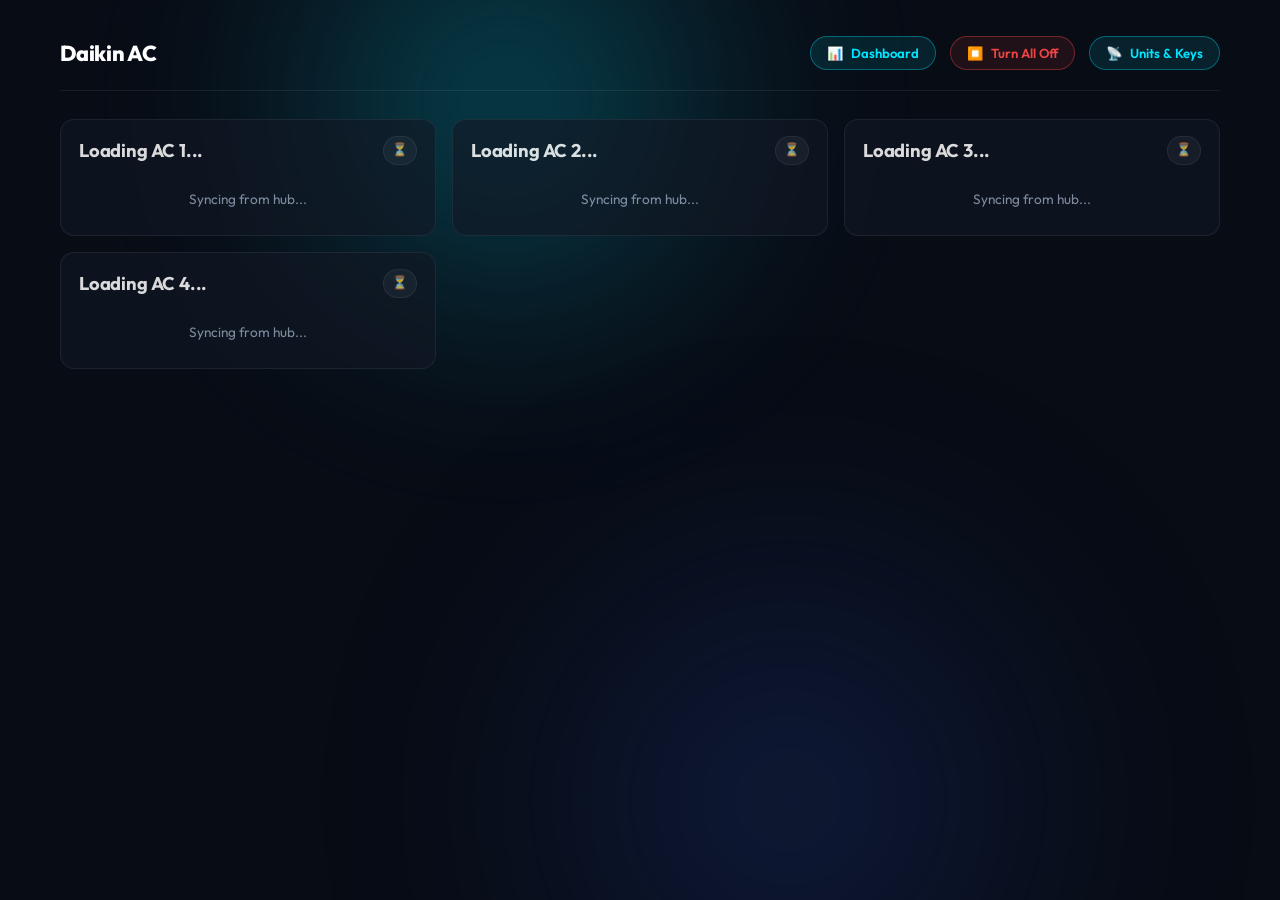
==== commit b363b76d: "feat(hub): optimize serving with gzip, eliminate desktop UI redundancies, and add diagnostics dashbo" ====
--- a/micropython/web/index.html
+++ b/micropython/web/index.html
@@ -12,7 +12,7 @@
   <link rel="preconnect" href="https://fonts.googleapis.com">
   <link rel="preconnect" href="https://fonts.gstatic.com" crossorigin>
   <link href="https://fonts.googleapis.com/css2?family=Outfit:wght@300;400;500;600;700;800&family=JetBrains+Mono:wght@400;500&display=swap" rel="stylesheet">
-  <link rel="stylesheet" href="style.css">
+  <link rel="stylesheet" href="style.css?v=3">
 </head>
 <body>
   <div class="ambient-glow glow-top"></div>
@@ -25,7 +25,11 @@
         <h1 class="brand-title">Daikin AC</h1>
       </div>
 
-      <div class="header-actions">
+      <div class="header-actions" id="header-actions">
+        <button id="btn-open-dashboard" class="pill-btn desktop-only" title="Open Full Technical Diagnostics Dashboard">
+          <span class="btn-icon">📊</span>
+          <span>Dashboard</span>
+        </button>
         <button id="btn-all-off" class="pill-btn pill-btn-danger" title="Turn all running units off">
           <span class="btn-icon">⏹️</span>
           <span>Turn All Off</span>
@@ -61,8 +65,8 @@
 
       <!-- Single Device Detail View -->
       <div id="active-device-view" class="view-panel hidden">
-        <!-- Back Navigation Bar -->
-        <div class="detail-nav-bar">
+        <!-- Back Navigation Bar (Mobile only: on desktop, the top tabs bar handles All Units navigation) -->
+        <div class="detail-nav-bar mobile-only">
           <button id="btn-back-to-overview" class="btn-back" title="Back to All Units">
             <svg viewBox="0 0 24 24" fill="none" stroke="currentColor" stroke-width="2.5" class="back-icon">
               <line x1="19" y1="12" x2="5" y2="12"></line>
@@ -172,98 +176,139 @@
             </div>
           </section>
 
-          <!-- Telemetry & Live Sensors -->
+          <!-- Telemetry & Live Sensors (Foldable on mobile, auto-expanded on desktop) -->
           <section class="card telemetry-card">
-            <div class="telemetry-header">
-              <h3 class="card-title">Live Sensors</h3>
-              <p class="card-subtitle">Direct hardware thermistors</p>
-            </div>
-
-            <!-- Primary Climate Essentials (Prominent & Clean) -->
-            <div class="primary-sensors-row">
-              <div class="stat-box primary-stat">
-                <span class="stat-icon">🏠</span>
-                <div class="stat-meta">
-                  <span class="stat-label">Indoor Room Temp</span>
-                  <div class="stat-value" id="stat-htemp">--<span class="stat-unit">°C</span></div>
-                </div>
-              </div>
-
-              <div class="stat-box primary-stat">
-                <span class="stat-icon">💧</span>
-                <div class="stat-meta">
-                  <span class="stat-label">Indoor Humidity</span>
-                  <div class="stat-value" id="stat-hhum">--<span class="stat-unit">%</span></div>
-                </div>
-              </div>
-            </div>
-
-            <!-- Collapsible Advanced Technical Diagnostics (Decluttered) -->
-            <details class="diagnostics-drawer" id="diagnostics-drawer">
-              <summary class="diagnostics-summary">
+            <details class="sensors-drawer" id="sensors-drawer">
+              <summary class="sensors-summary">
                 <div class="summary-left">
-                  <span class="summary-icon">⚡</span>
-                  <span class="summary-text">Technical Diagnostics & Hardware</span>
+                  <span class="summary-icon">🌡️</span>
+                  <span class="summary-text">Live Sensors & Telemetry</span>
                 </div>
                 <span class="summary-pill">Show</span>
               </summary>
-              <div class="diagnostics-body">
-                <div class="telemetry-grid">
-                  <div class="stat-box">
-                    <span class="stat-icon">⛅</span>
+              <div class="sensors-body">
+                <!-- Primary Climate Essentials -->
+                <div class="primary-sensors-row">
+                  <div class="stat-box primary-stat">
+                    <span class="stat-icon">🏠</span>
                     <div class="stat-meta">
-                      <span class="stat-label">Outdoor Condenser</span>
-                      <div class="stat-value" id="stat-otemp">--<span class="stat-unit">°C</span></div>
+                      <span class="stat-label">Indoor Room Temp</span>
+                      <div class="stat-value" id="stat-htemp">--<span class="stat-unit">°C</span></div>
                     </div>
                   </div>
 
-                  <div class="stat-box">
-                    <span class="stat-icon">⚡</span>
+                  <div class="stat-box primary-stat">
+                    <span class="stat-icon">💧</span>
                     <div class="stat-meta">
-                      <span class="stat-label">Compressor Frequency</span>
-                      <div class="stat-value" id="stat-cmpfreq">--<span class="stat-unit">Hz</span></div>
+                      <span class="stat-label">Indoor Humidity</span>
+                      <div class="stat-value" id="stat-hhum">--<span class="stat-unit">%</span></div>
                     </div>
                   </div>
-
-                  <div class="stat-box">
-                    <span class="stat-icon">⏱️</span>
-                    <div class="stat-meta">
-                      <span class="stat-label">Today's Runtime</span>
-                      <div class="stat-value" id="stat-runtime">--<span class="stat-unit">m</span></div>
+                </div>
+
+                <!-- Technical Diagnostics & Hardware -->
+                <div class="diagnostics-section" id="diagnostics-section">
+                  <div class="section-label-sm">Hardware & Compression Telemetry</div>
+                  <div class="telemetry-grid">
+                    <div class="stat-box">
+                      <span class="stat-icon">⛅</span>
+                      <div class="stat-meta">
+                        <span class="stat-label">Outdoor Condenser</span>
+                        <div class="stat-value" id="stat-otemp">--<span class="stat-unit">°C</span></div>
+                      </div>
+                    </div>
+
+                    <div class="stat-box">
+                      <span class="stat-icon">⚡</span>
+                      <div class="stat-meta">
+                        <span class="stat-label">Compressor Frequency</span>
+                        <div class="stat-value" id="stat-cmpfreq">--<span class="stat-unit">Hz</span></div>
+                      </div>
+                    </div>
+
+                    <div class="stat-box">
+                      <span class="stat-icon">⏱️</span>
+                      <div class="stat-meta">
+                        <span class="stat-label">Today's Runtime</span>
+                        <div class="stat-value" id="stat-runtime">--<span class="stat-unit">m</span></div>
+                      </div>
+                    </div>
+
+                    <div class="stat-box">
+                      <span class="stat-icon">🛡️</span>
+                      <div class="stat-meta">
+                        <span class="stat-label">Diagnostic Error</span>
+                        <div class="stat-value stat-ok" id="stat-error">0 (Normal)</div>
+                      </div>
                     </div>
                   </div>
 
-                  <div class="stat-box">
-                    <span class="stat-icon">🛡️</span>
-                    <div class="stat-meta">
-                      <span class="stat-label">Diagnostic Error</span>
-                      <div class="stat-value stat-ok" id="stat-error">0 (Normal)</div>
-                    </div>
-                  </div>
-                </div>
-
-                <!-- Hardware Metadata -->
-                <div class="hardware-info-box">
-                  <div class="hw-item">
-                    <span class="hw-label">MAC Address</span>
-                    <span class="hw-value font-mono" id="hw-mac">--</span>
-                  </div>
-                  <div class="hw-item">
-                    <span class="hw-label">Firmware</span>
-                    <span class="hw-value font-mono" id="hw-firmware">--</span>
-                  </div>
-                  <div class="hw-item">
-                    <span class="hw-label">Adapter Protocol</span>
-                    <span class="hw-value">BRP072C42 (Legacy TLS)</span>
-                  </div>
-                  <div class="hw-item">
-                    <span class="hw-label">Internal AC Clock</span>
-                    <span class="hw-value font-mono" id="hw-clock">--</span>
+                  <!-- Hardware Metadata -->
+                  <div class="hardware-info-box">
+                    <div class="hw-item">
+                      <span class="hw-label">MAC Address</span>
+                      <span class="hw-value font-mono" id="hw-mac">--</span>
+                    </div>
+                    <div class="hw-item">
+                      <span class="hw-label">Firmware</span>
+                      <span class="hw-value font-mono" id="hw-firmware">--</span>
+                    </div>
+                    <div class="hw-item">
+                      <span class="hw-label">Adapter Protocol</span>
+                      <span class="hw-value">BRP072C42 (Legacy TLS)</span>
+                    </div>
+                    <div class="hw-item">
+                      <span class="hw-label">Internal AC Clock</span>
+                      <span class="hw-value font-mono" id="hw-clock">--</span>
+                    </div>
                   </div>
                 </div>
               </div>
             </details>
           </section>
+        </div>
+      </div>
+
+      <!-- On-Demand Full Technical Diagnostics Dashboard (Desktop) -->
+      <div id="dashboard-view" class="view-panel hidden">
+        <div class="dashboard-header-bar">
+          <div>
+            <h2 class="dashboard-title">System Diagnostics & Telemetry Dashboard</h2>
+            <p class="dashboard-subtitle">All registered Daikin AC units live telemetry, adapter hardware, and error states</p>
+          </div>
+          <div class="dashboard-header-buttons">
+            <button id="btn-refresh-dashboard" class="pill-btn" title="Refresh Diagnostics">
+              <span class="btn-icon">🔄</span>
+              <span>Refresh</span>
+            </button>
+            <button id="btn-dashboard-back" class="pill-btn pill-btn-primary" title="Back to Overview">
+              <span class="btn-icon">🏠</span>
+              <span>Back to Hub</span>
+            </button>
+          </div>
+        </div>
+
+        <div class="dashboard-table-card card">
+          <div class="table-responsive">
+            <table class="diagnostics-table" id="dashboard-table">
+              <thead>
+                <tr>
+                  <th>Room Unit</th>
+                  <th>Hardware / IP</th>
+                  <th>State</th>
+                  <th>Target</th>
+                  <th>Indoor / Hum</th>
+                  <th>Outdoor</th>
+                  <th>Compressor</th>
+                  <th>Runtime</th>
+                  <th>Diagnostics</th>
+                </tr>
+              </thead>
+              <tbody id="dashboard-table-body">
+                <!-- Rendered dynamically by JS -->
+              </tbody>
+            </table>
+          </div>
         </div>
       </div>
 
@@ -381,6 +426,6 @@
     </div>
   </div>
 
-  <script src="app.js"></script>
+  <script src="app.js?v=3"></script>
 </body>
 </html>
--- a/micropython/web/style.css
+++ b/micropython/web/style.css
@@ -1520,6 +1520,200 @@
   padding: 16px 28px 24px;
 }
 
+/* Responsive Tweaks & Layout Enhancements */
+.desktop-only {
+  display: inline-flex !important;
+}
+
+.mobile-only {
+  display: none !important;
+}
+
+@media (max-width: 768px) {
+  .desktop-only {
+    display: none !important;
+  }
+  .mobile-only {
+    display: inline-flex !important;
+  }
+  #header-actions.mobile-hide-in-detail {
+    display: none !important;
+  }
+}
+
+/* Foldable Sensors Drawer */
+.sensors-drawer {
+  width: 100%;
+}
+
+.sensors-summary {
+  display: flex;
+  align-items: center;
+  justify-content: space-between;
+  padding: 14px 18px;
+  cursor: pointer;
+  list-style: none;
+  font-weight: 600;
+  color: var(--text-main);
+  background: rgba(255, 255, 255, 0.03);
+  border-radius: var(--radius-md);
+  transition: var(--transition-fast);
+}
+
+.sensors-summary::-webkit-details-marker {
+  display: none;
+}
+
+.sensors-summary:hover {
+  background: rgba(255, 255, 255, 0.06);
+}
+
+.sensors-body {
+  padding-top: 14px;
+}
+
+.section-label-sm {
+  font-size: 0.72rem;
+  font-weight: 700;
+  text-transform: uppercase;
+  letter-spacing: 0.08em;
+  color: var(--text-muted);
+  margin: 18px 0 10px;
+}
+
+@media (min-width: 769px) {
+  /* On desktop/tablet, live sensors and technical diagnostics are auto-expanded to eliminate dead space */
+  .sensors-drawer {
+    display: block;
+  }
+  .sensors-summary {
+    pointer-events: none;
+  }
+  .sensors-summary .summary-pill {
+    display: none;
+  }
+}
+
+/* Full Diagnostics Dashboard (Desktop Table View) */
+.dashboard-header-bar {
+  display: flex;
+  align-items: center;
+  justify-content: space-between;
+  margin-bottom: 20px;
+  flex-wrap: wrap;
+  gap: 12px;
+}
+
+.dashboard-title {
+  font-size: 1.4rem;
+  font-weight: 700;
+  color: #fff;
+  letter-spacing: -0.01em;
+}
+
+.dashboard-subtitle {
+  font-size: 0.85rem;
+  color: var(--text-muted);
+  margin-top: 4px;
+}
+
+.dashboard-header-buttons {
+  display: flex;
+  align-items: center;
+  gap: 10px;
+}
+
+.table-responsive {
+  width: 100%;
+  overflow-x: auto;
+}
+
+.diagnostics-table {
+  width: 100%;
+  border-collapse: collapse;
+  font-size: 0.86rem;
+  text-align: left;
+}
+
+.diagnostics-table th {
+  padding: 12px 14px;
+  background: rgba(255, 255, 255, 0.04);
+  color: var(--text-dim);
+  font-weight: 600;
+  text-transform: uppercase;
+  font-size: 0.72rem;
+  letter-spacing: 0.05em;
+  border-bottom: 1px solid var(--border-subtle);
+  white-space: nowrap;
+}
+
+.diagnostics-table td {
+  padding: 12px 14px;
+  border-bottom: 1px solid rgba(255, 255, 255, 0.05);
+  vertical-align: middle;
+  white-space: nowrap;
+}
+
+.diagnostics-table tr:hover td {
+  background: rgba(255, 255, 255, 0.02);
+}
+
+.diag-unit-title {
+  font-weight: 700;
+  color: #fff;
+}
+
+.diag-unit-sub {
+  font-size: 0.76rem;
+  color: var(--text-muted);
+}
+
+.diag-badge {
+  display: inline-block;
+  padding: 3px 8px;
+  border-radius: var(--radius-full);
+  font-size: 0.75rem;
+  font-weight: 600;
+}
+
+.diag-badge.online {
+  background: rgba(0, 230, 118, 0.15);
+  color: #00e676;
+}
+
+.diag-badge.offline {
+  background: rgba(255, 82, 82, 0.15);
+  color: #ff5252;
+}
+
+.tile-controls-badge {
+  display: inline-flex;
+  align-items: center;
+  gap: 5px;
+  padding: 4px 8px;
+  background: rgba(255, 255, 255, 0.05);
+  border: 1px solid rgba(255, 255, 255, 0.08);
+  border-radius: var(--radius-full);
+  font-size: 0.78rem;
+  color: var(--text-dim);
+  transition: var(--transition-fast);
+}
+
+.ac-tile:hover .tile-controls-badge {
+  background: rgba(0, 229, 255, 0.12);
+  border-color: rgba(0, 229, 255, 0.3);
+  color: var(--accent-cyan);
+}
+
+.skeleton-tile {
+  opacity: 0.55;
+  pointer-events: none;
+}
+
+.ac-tile {
+  cursor: pointer;
+}
+
 /* Responsive Tweaks for Mobile */
 @media (max-width: 640px) {
   .overview-grid {
